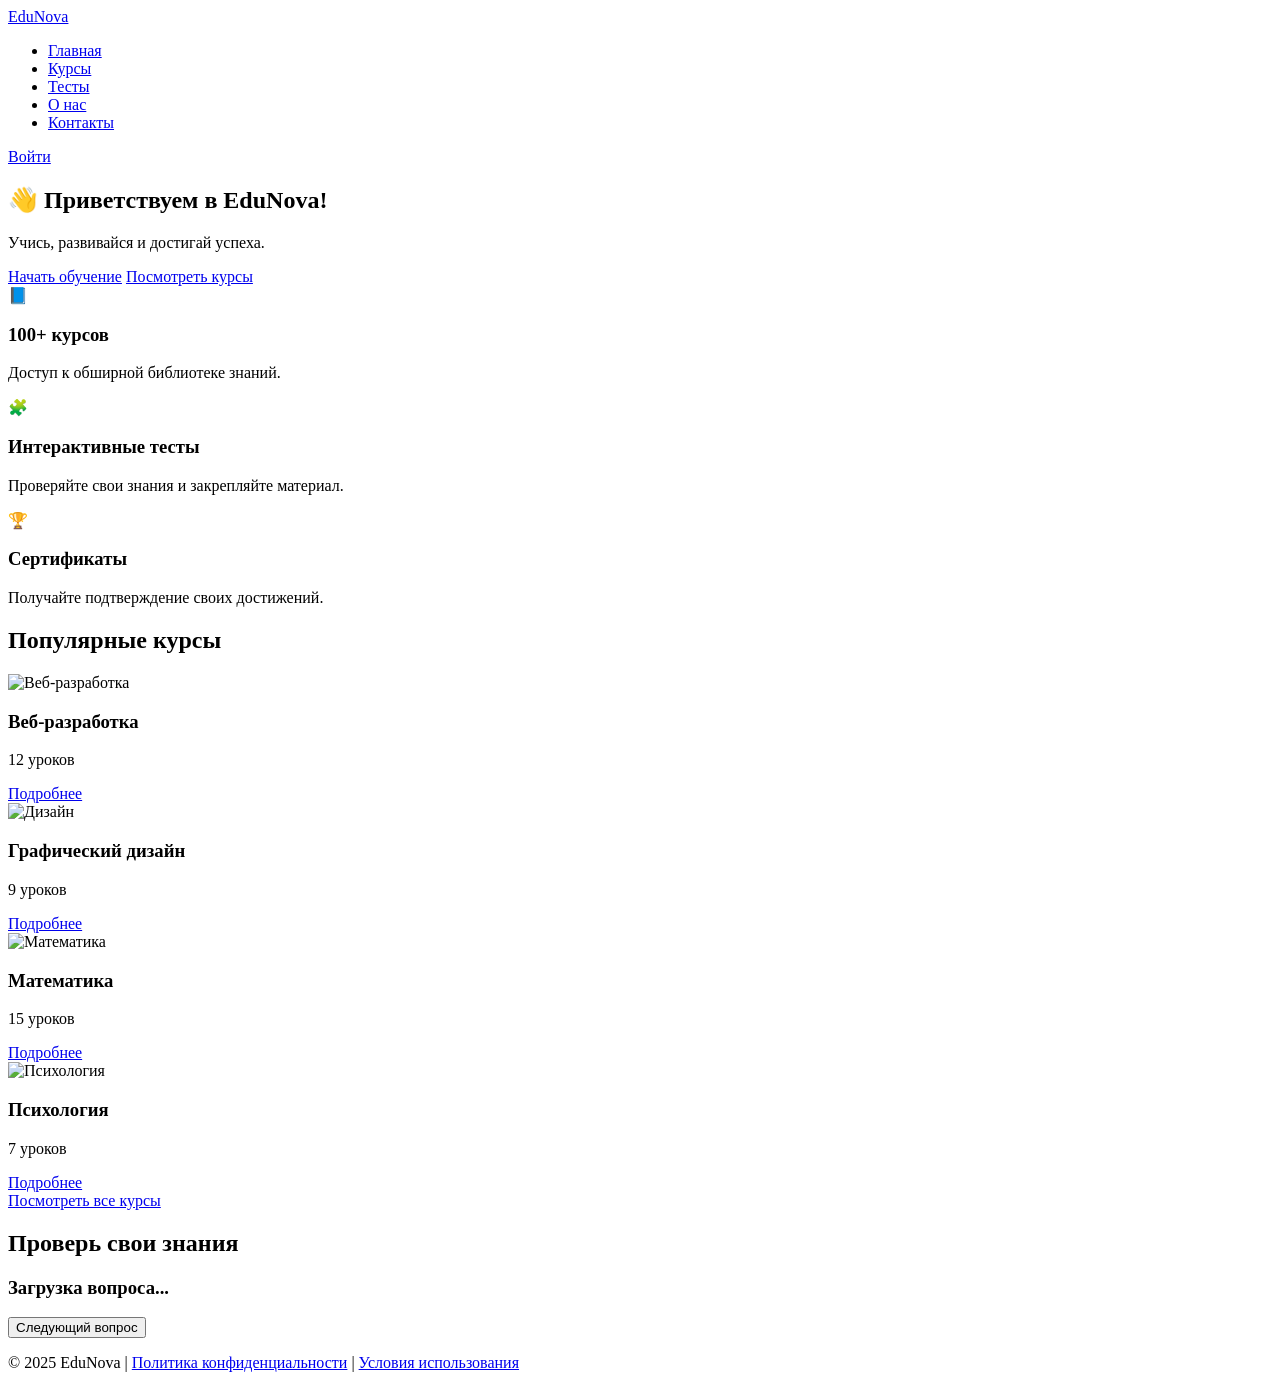
==== index.html @ 9a7067f3 "Create index.html" ====
<!DOCTYPE html>
<html lang="ru">
<head>
    <meta charset="UTF-8">
    <meta name="viewport" content="width=device-width, initial-scale=1.0">
    <title>EduNova - Учись, развивайся и достигай успеха</title>
    <!-- Подключение шрифта Poppins -->
    <link rel="preconnect" href="https://fonts.googleapis.com">
    <link rel="preconnect" href="https://fonts.gstatic.com" crossorigin>
    <link href="https://fonts.googleapis.com/css2?family=Poppins:wght@400;600;700&display=swap" rel="stylesheet">
    <!-- Подключение файла стилей -->
    <link rel="stylesheet" href="style.css">
</head>
<body>

    <!-- Шапка сайта -->
    <header class="header">
        <div class="container">
            <nav class="navigation">
                <a href="#" class="logo">EduNova</a>
                <ul class="nav-menu">
                    <li><a href="#hero">Главная</a></li>
                    <li><a href="#popular-courses">Курсы</a></li>
                    <li><a href="#tests">Тесты</a></li>
                    <li><a href="#">О нас</a></li>
                    <li><a href="#">Контакты</a></li>
                </ul>
                <a href="#" class="btn btn-secondary">Войти</a>
            </nav>
        </div>
    </header>

    <main>
        <!-- Приветственный блок -->
        <section id="hero" class="hero">
            <div class="container">
                <h1>👋 Приветствуем в EduNova!</h1>
                <p>Учись, развивайся и достигай успеха.</p>
                <div class="hero-buttons">
                    <a href="#popular-courses" class="btn btn-primary">Начать обучение</a>
                    <a href="#popular-courses" class="btn btn-outline">Посмотреть курсы</a>
                </div>
            </div>
        </section>

        <!-- Блок преимуществ -->
        <section id="features" class="features">
            <div class="container">
                <div class="feature-card fade-in">
                    <div class="icon">📘</div>
                    <h3>100+ курсов</h3>
                    <p>Доступ к обширной библиотеке знаний.</p>
                </div>
                <div class="feature-card fade-in">
                    <div class="icon">🧩</div>
                    <h3>Интерактивные тесты</h3>
                    <p>Проверяйте свои знания и закрепляйте материал.</p>
                </div>
                <div class="feature-card fade-in">
                    <div class="icon">🏆</div>
                    <h3>Сертификаты</h3>
                    <p>Получайте подтверждение своих достижений.</p>
                </div>
            </div>
        </section>

        <!-- Популярные курсы -->
        <section id="popular-courses" class="popular-courses">
            <div class="container">
                <h2 class="section-title fade-in">Популярные курсы</h2>
                <div class="courses-grid">
                    <!-- Карточка курса 1 -->
                    <div class="course-card fade-in">
                        <img src="https://placehold.co/600x400/4F46E5/FFFFFF?text=💻" alt="Веб-разработка">
                        <div class="card-content">
                            <h3>Веб-разработка</h3>
                            <p>12 уроков</p>
                            <a href="#" class="btn btn-primary">Подробнее</a>
                        </div>
                    </div>
                    <!-- Карточка курса 2 -->
                    <div class="course-card fade-in">
                        <img src="https://placehold.co/600x400/22C55E/FFFFFF?text=🎨" alt="Дизайн">
                        <div class="card-content">
                            <h3>Графический дизайн</h3>
                            <p>9 уроков</p>
                            <a href="#" class="btn btn-primary">Подробнее</a>
                        </div>
                    </div>
                    <!-- Карточка курса 3 -->
                    <div class="course-card fade-in">
                        <img src="https://placehold.co/600x400/F59E0B/FFFFFF?text=🧮" alt="Математика">
                        <div class="card-content">
                            <h3>Математика</h3>
                            <p>15 уроков</p>
                            <a href="#" class="btn btn-primary">Подробнее</a>
                        </div>
                    </div>
                     <!-- Карточка курса 4 -->
                    <div class="course-card fade-in">
                        <img src="https://placehold.co/600x400/EF4444/FFFFFF?text=🧠" alt="Психология">
                        <div class="card-content">
                            <h3>Психология</h3>
                            <p>7 уроков</p>
                            <a href="#" class="btn btn-primary">Подробнее</a>
                        </div>
                    </div>
                </div>
                <div class="text-center">
                    <a href="#" class="btn btn-outline">Посмотреть все курсы</a>
                </div>
            </div>
        </section>

        <!-- Секция с тестами -->
        <section id="tests" class="tests-section">
            <div class="container">
                <h2 class="section-title fade-in">Проверь свои знания</h2>
                <div id="quiz-container" class="quiz-card fade-in">
                    <h3 id="question-text">Загрузка вопроса...</h3>
                    <div id="answers-buttons" class="answers-grid">
                        <!-- Кнопки для ответов будут сгенерированы JS -->
                    </div>
                    <button id="next-btn" class="btn btn-primary">Следующий вопрос</button>
                </div>
                <div id="result-container" class="quiz-card result-card fade-in" style="display: none;">
                    <h3>Ваш результат</h3>
                    <p id="result-text"></p>
                    <button id="restart-btn" class="btn btn-primary">Пройти еще раз</button>
                </div>
            </div>
        </section>

    </main>

    <!-- Подвал сайта -->
    <footer class="footer">
        <div class="container">
            <p>© 2025 EduNova | <a href="#">Политика конфиденциальности</a> | <a href="#">Условия использования</a></p>
        </div>
    </footer>

    <!-- Подключение скриптов -->
    <script src="script.js"></script>
</body>
</html>
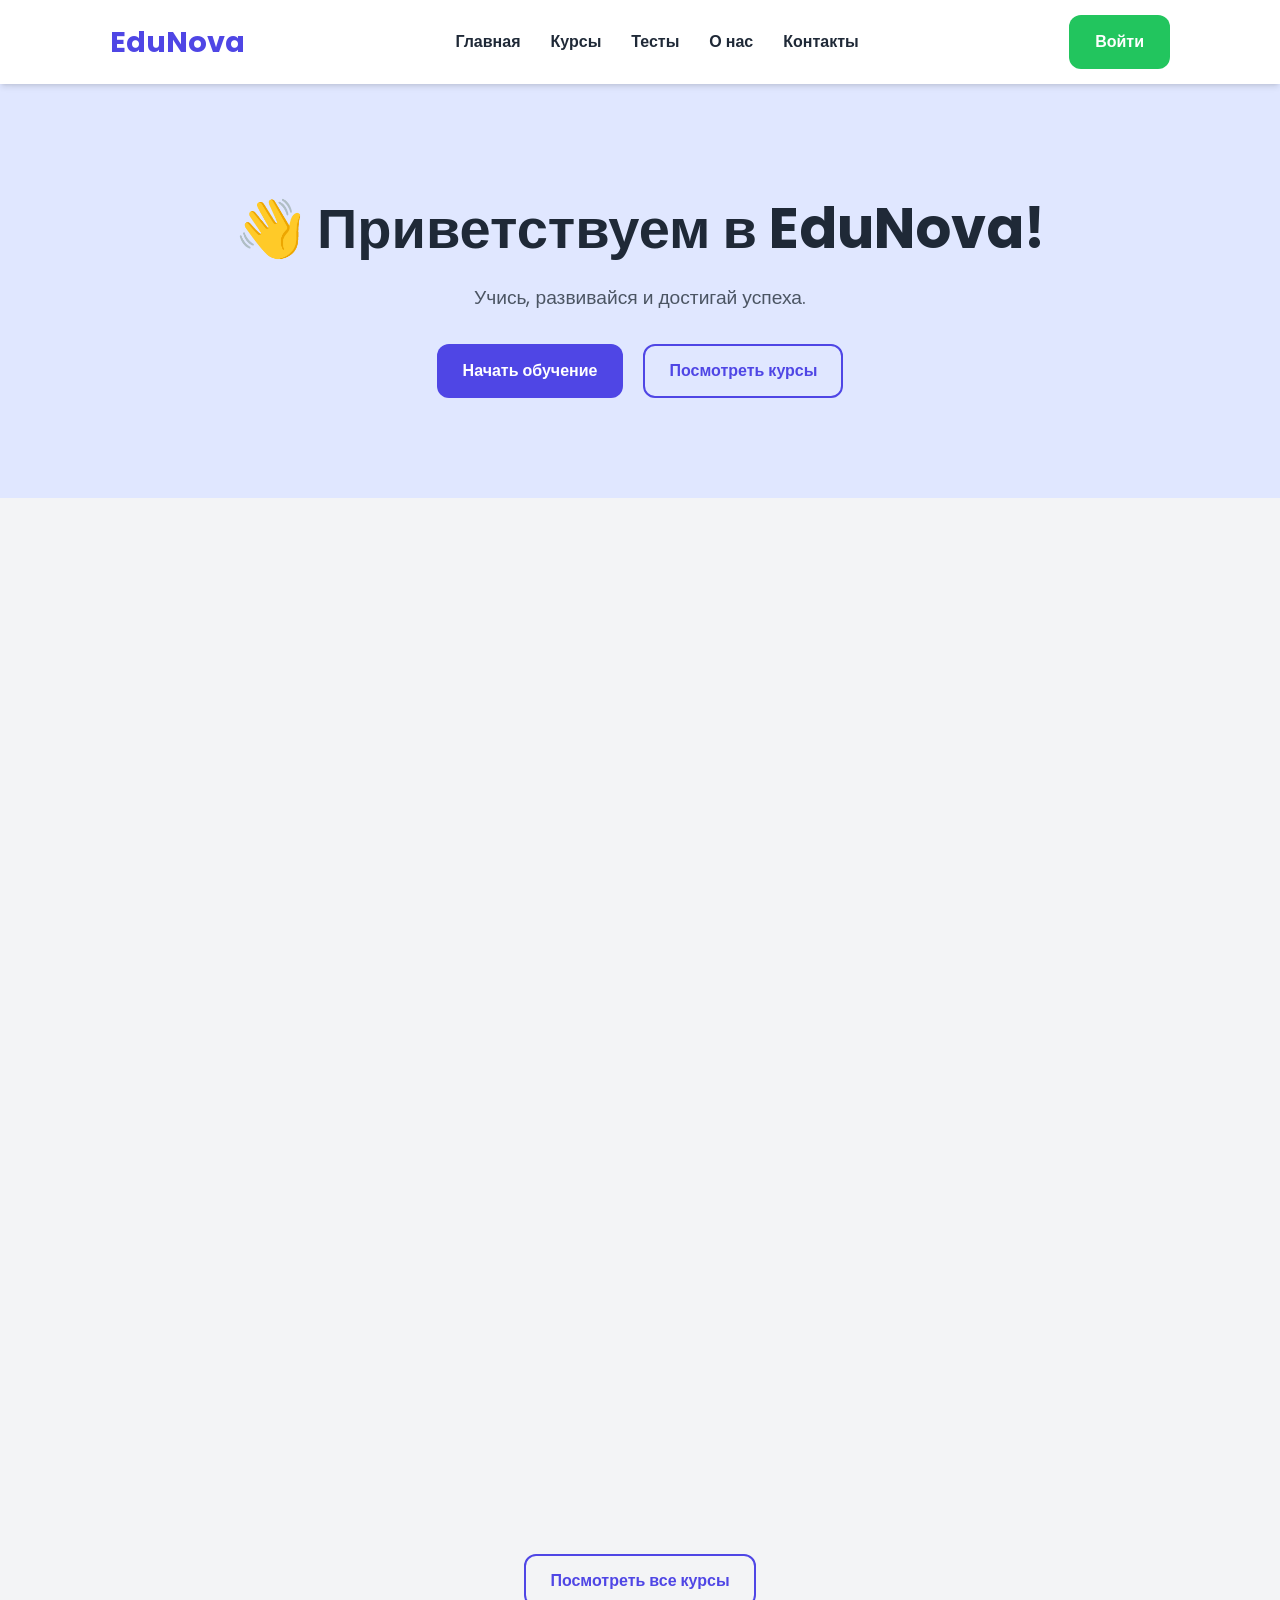
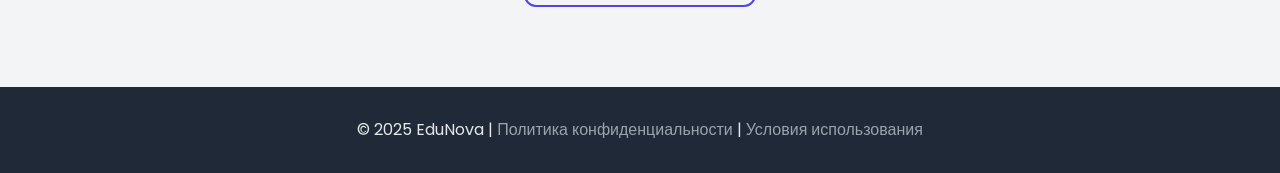
==== commit efdd174c: "Update index.html" ====
--- a/index.html
+++ b/index.html
@@ -4,11 +4,9 @@
     <meta charset="UTF-8">
     <meta name="viewport" content="width=device-width, initial-scale=1.0">
     <title>EduNova - Учись, развивайся и достигай успеха</title>
-    <!-- Подключение шрифта Poppins -->
     <link rel="preconnect" href="https://fonts.googleapis.com">
     <link rel="preconnect" href="https://fonts.gstatic.com" crossorigin>
     <link href="https://fonts.googleapis.com/css2?family=Poppins:wght@400;600;700&display=swap" rel="stylesheet">
-    <!-- Подключение файла стилей -->
     <link rel="stylesheet" href="style.css">
 </head>
 <body>
@@ -17,15 +15,15 @@
     <header class="header">
         <div class="container">
             <nav class="navigation">
-                <a href="#" class="logo">EduNova</a>
+                <a href="index.html" class="logo">EduNova</a>
                 <ul class="nav-menu">
-                    <li><a href="#hero">Главная</a></li>
-                    <li><a href="#popular-courses">Курсы</a></li>
-                    <li><a href="#tests">Тесты</a></li>
-                    <li><a href="#">О нас</a></li>
-                    <li><a href="#">Контакты</a></li>
+                    <li><a href="index.html">Главная</a></li>
+                    <li><a href="courses.html">Курсы</a></li>
+                    <li><a href="tests.html">Тесты</a></li>
+                    <li><a href="about.html">О нас</a></li>
+                    <li><a href="contact.html">Контакты</a></li>
                 </ul>
-                <a href="#" class="btn btn-secondary">Войти</a>
+                <a href="login.html" class="btn btn-secondary">Войти</a>
             </nav>
         </div>
     </header>
@@ -37,8 +35,8 @@
                 <h1>👋 Приветствуем в EduNova!</h1>
                 <p>Учись, развивайся и достигай успеха.</p>
                 <div class="hero-buttons">
-                    <a href="#popular-courses" class="btn btn-primary">Начать обучение</a>
-                    <a href="#popular-courses" class="btn btn-outline">Посмотреть курсы</a>
+                    <a href="courses.html" class="btn btn-primary">Начать обучение</a>
+                    <a href="courses.html" class="btn btn-outline">Посмотреть курсы</a>
                 </div>
             </div>
         </section>
@@ -75,7 +73,7 @@
                         <div class="card-content">
                             <h3>Веб-разработка</h3>
                             <p>12 уроков</p>
-                            <a href="#" class="btn btn-primary">Подробнее</a>
+                            <a href="course-detail.html" class="btn btn-primary">Подробнее</a>
                         </div>
                     </div>
                     <!-- Карточка курса 2 -->
@@ -84,7 +82,7 @@
                         <div class="card-content">
                             <h3>Графический дизайн</h3>
                             <p>9 уроков</p>
-                            <a href="#" class="btn btn-primary">Подробнее</a>
+                            <a href="course-detail.html" class="btn btn-primary">Подробнее</a>
                         </div>
                     </div>
                     <!-- Карточка курса 3 -->
@@ -93,7 +91,7 @@
                         <div class="card-content">
                             <h3>Математика</h3>
                             <p>15 уроков</p>
-                            <a href="#" class="btn btn-primary">Подробнее</a>
+                            <a href="course-detail.html" class="btn btn-primary">Подробнее</a>
                         </div>
                     </div>
                      <!-- Карточка курса 4 -->
@@ -102,35 +100,15 @@
                         <div class="card-content">
                             <h3>Психология</h3>
                             <p>7 уроков</p>
-                            <a href="#" class="btn btn-primary">Подробнее</a>
+                            <a href="course-detail.html" class="btn btn-primary">Подробнее</a>
                         </div>
                     </div>
                 </div>
                 <div class="text-center">
-                    <a href="#" class="btn btn-outline">Посмотреть все курсы</a>
+                    <a href="courses.html" class="btn btn-outline">Посмотреть все курсы</a>
                 </div>
             </div>
         </section>
-
-        <!-- Секция с тестами -->
-        <section id="tests" class="tests-section">
-            <div class="container">
-                <h2 class="section-title fade-in">Проверь свои знания</h2>
-                <div id="quiz-container" class="quiz-card fade-in">
-                    <h3 id="question-text">Загрузка вопроса...</h3>
-                    <div id="answers-buttons" class="answers-grid">
-                        <!-- Кнопки для ответов будут сгенерированы JS -->
-                    </div>
-                    <button id="next-btn" class="btn btn-primary">Следующий вопрос</button>
-                </div>
-                <div id="result-container" class="quiz-card result-card fade-in" style="display: none;">
-                    <h3>Ваш результат</h3>
-                    <p id="result-text"></p>
-                    <button id="restart-btn" class="btn btn-primary">Пройти еще раз</button>
-                </div>
-            </div>
-        </section>
-
     </main>
 
     <!-- Подвал сайта -->
--- a/style.css
+++ b/style.css
@@ -0,0 +1,403 @@
+/* --- Глобальные переменные и стили --- */
+@import url('https://fonts.googleapis.com/css2?family=Poppins:wght@400;600;700&display=swap');
+
+:root {
+    --primary-color: #4F46E5; /* Фиолетово-синий */
+    --accent-color: #22C55E;  /* Зеленый */
+    --bg-color: #F3F4F6;      /* Фон */
+    --text-color: #1F2937;
+    --card-bg-color: #FFFFFF;
+    --border-radius: 12px;
+    --shadow: 0 4px 6px -1px rgba(0, 0, 0, 0.1), 0 2px 4px -2px rgba(0, 0, 0, 0.1);
+    --font-family: 'Poppins', sans-serif;
+}
+
+* {
+    margin: 0;
+    padding: 0;
+    box-sizing: border-box;
+}
+
+html {
+    scroll-behavior: smooth;
+}
+
+body {
+    font-family: var(--font-family);
+    background-color: var(--bg-color);
+    color: var(--text-color);
+    line-height: 1.6;
+}
+
+.container {
+    max-width: 1100px;
+    margin: 0 auto;
+    padding: 0 20px;
+}
+
+/* --- Общие компоненты --- */
+.btn {
+    display: inline-block;
+    padding: 12px 24px;
+    border-radius: var(--border-radius);
+    text-decoration: none;
+    font-weight: 600;
+    transition: all 0.3s ease;
+    border: 2px solid transparent;
+    cursor: pointer;
+}
+
+.btn-primary {
+    background-color: var(--primary-color);
+    color: white;
+}
+.btn-primary:hover {
+    background-color: #4338CA;
+    transform: translateY(-2px);
+}
+
+.btn-secondary {
+    background-color: var(--accent-color);
+    color: white;
+}
+.btn-secondary:hover {
+    background-color: #16A34A;
+}
+
+.btn-outline {
+    background-color: transparent;
+    color: var(--primary-color);
+    border-color: var(--primary-color);
+}
+.btn-outline:hover {
+    background-color: var(--primary-color);
+    color: white;
+}
+
+.btn.full-width {
+    width: 100%;
+    text-align: center;
+}
+
+.section-title {
+    text-align: center;
+    font-size: 2.5rem;
+    margin-bottom: 40px;
+    color: var(--text-color);
+}
+
+/* --- Шапка и Навигация --- */
+.header {
+    background-color: var(--card-bg-color);
+    padding: 15px 0;
+    position: sticky;
+    top: 0;
+    z-index: 1000;
+    box-shadow: var(--shadow);
+}
+
+.navigation {
+    display: flex;
+    justify-content: space-between;
+    align-items: center;
+}
+
+.logo {
+    font-size: 1.8rem;
+    font-weight: 700;
+    color: var(--primary-color);
+    text-decoration: none;
+}
+
+.nav-menu {
+    display: flex;
+    list-style: none;
+    gap: 30px;
+}
+
+.nav-menu a {
+    text-decoration: none;
+    color: var(--text-color);
+    font-weight: 600;
+    transition: color 0.3s ease;
+}
+
+.nav-menu a:hover {
+    color: var(--primary-color);
+}
+
+/* --- Главная страница (index.html) --- */
+.hero {
+    text-align: center;
+    padding: 100px 0;
+    background-color: #E0E7FF;
+}
+.hero h1 {
+    font-size: 3.5rem;
+    margin-bottom: 10px;
+}
+.hero p {
+    font-size: 1.2rem;
+    margin-bottom: 30px;
+    color: #4B5563;
+}
+.hero-buttons {
+    display: flex;
+    justify-content: center;
+    gap: 20px;
+}
+.features {
+    padding: 80px 0;
+}
+.features .container {
+    display: grid;
+    grid-template-columns: repeat(3, 1fr);
+    gap: 30px;
+}
+.feature-card {
+    background-color: var(--card-bg-color);
+    padding: 30px;
+    border-radius: var(--border-radius);
+    text-align: center;
+    box-shadow: var(--shadow);
+}
+.feature-card .icon {
+    font-size: 3rem;
+    margin-bottom: 15px;
+}
+.popular-courses {
+    padding: 80px 0;
+}
+.courses-grid {
+    display: grid;
+    grid-template-columns: repeat(auto-fit, minmax(280px, 1fr));
+    gap: 30px;
+    margin-bottom: 40px;
+}
+.course-card {
+    background-color: var(--card-bg-color);
+    border-radius: var(--border-radius);
+    box-shadow: var(--shadow);
+    overflow: hidden;
+    transition: transform 0.3s ease, box-shadow 0.3s ease;
+}
+.course-card:hover {
+    transform: translateY(-5px);
+    box-shadow: 0 10px 15px -3px rgba(0,0,0,0.1), 0 4px 6px -4px rgba(0,0,0,0.1);
+}
+.course-card img {
+    width: 100%;
+    height: 200px;
+    object-fit: cover;
+}
+.card-content {
+    padding: 20px;
+}
+.card-content h3 {
+    margin-bottom: 10px;
+}
+.card-content p {
+    color: #6B7280;
+    margin-bottom: 20px;
+}
+.text-center {
+    text-align: center;
+}
+
+/* --- Секция с Тестами (index.html и tests.html) --- */
+.tests-section {
+    padding: 80px 0;
+    background-color: #E0E7FF;
+}
+.standalone-tests {
+    padding: 80px 0;
+    background-color: transparent;
+}
+.quiz-card {
+    background-color: var(--card-bg-color);
+    padding: 40px;
+    border-radius: var(--border-radius);
+    box-shadow: var(--shadow);
+    max-width: 700px;
+    margin: 0 auto;
+}
+.quiz-card h3 {
+    margin-bottom: 20px;
+    font-size: 1.5rem;
+}
+.answers-grid {
+    display: grid;
+    grid-template-columns: 1fr;
+    gap: 15px;
+    margin-bottom: 30px;
+}
+.answer-btn {
+    width: 100%;
+    padding: 15px;
+    text-align: left;
+    background-color: var(--bg-color);
+    border: 2px solid #D1D5DB;
+    border-radius: var(--border-radius);
+    cursor: pointer;
+    transition: all 0.2s ease;
+}
+.answer-btn:hover {
+    border-color: var(--primary-color);
+    background-color: #E0E7FF;
+}
+.answer-btn.correct {
+    background-color: #D1FAE5;
+    border-color: var(--accent-color);
+    color: #065F46;
+}
+.answer-btn.wrong {
+    background-color: #FEE2E2;
+    border-color: #EF4444;
+    color: #991B1B;
+}
+#next-btn, #restart-btn {
+    width: 100%;
+}
+.result-card {
+    text-align: center;
+}
+
+/* --- Второстепенные страницы (Общий заголовок) --- */
+.page-header {
+    background-color: #E0E7FF;
+    padding: 60px 0;
+    text-align: center;
+}
+.page-header h1 {
+    font-size: 2.8rem;
+    margin-bottom: 10px;
+}
+.page-header p {
+    font-size: 1.1rem;
+    color: #4B5563;
+}
+
+/* --- Страница "Курсы" (courses.html) --- */
+.courses-catalog {
+    padding: 80px 0;
+}
+
+/* --- Страница "Детали курса" (course-detail.html) --- */
+.course-detail {
+    padding: 80px 0;
+}
+.course-detail-grid {
+    display: grid;
+    grid-template-columns: 2fr 1fr;
+    gap: 40px;
+}
+.course-content h1 { font-size: 2.5rem; margin-bottom: 5px; }
+.course-author { color: #6B7280; margin-bottom: 20px; }
+.video-placeholder { width: 100%; background-color: #1F2937; border-radius: var(--border-radius); margin-bottom: 30px; overflow: hidden; }
+.video-placeholder img { width: 100%; display: block; }
+.course-content h2 { font-size: 1.8rem; margin-top: 40px; margin-bottom: 20px; border-bottom: 2px solid #E5E7EB; padding-bottom: 10px; }
+.curriculum-list { list-style: none; padding-left: 0; }
+.curriculum-list li { background-color: #F9FAFB; border: 1px solid #E5E7EB; padding: 15px; border-radius: 8px; margin-bottom: 10px; }
+.curriculum-list li span { font-weight: 600; color: var(--primary-color); }
+.course-sidebar .course-info-card { background-color: var(--card-bg-color); padding: 30px; border-radius: var(--border-radius); box-shadow: var(--shadow); position: sticky; top: 100px; }
+.course-info-card h3 { margin-bottom: 20px; }
+.course-info-card ul { list-style: none; margin-bottom: 30px; }
+.course-info-card li { margin-bottom: 15px; display: flex; justify-content: space-between; }
+
+/* --- Страница "Контакты" (contact.html) --- */
+.contact-section { padding: 80px 0; }
+.contact-form-wrapper { max-width: 600px; margin: 0 auto; background-color: var(--card-bg-color); padding: 40px; border-radius: var(--border-radius); box-shadow: var(--shadow); }
+.form-group { margin-bottom: 20px; }
+.form-group label { display: block; margin-bottom: 5px; font-weight: 600; }
+.form-group input, .form-group textarea { width: 100%; padding: 12px; border: 1px solid #D1D5DB; border-radius: 8px; font-family: var(--font-family); font-size: 1rem; transition: border-color 0.3s, box-shadow 0.3s; }
+.form-group input:focus, .form-group textarea:focus { outline: none; border-color: var(--primary-color); box-shadow: 0 0 0 3px rgba(79, 70, 229, 0.2); }
+.form-message { margin-top: 20px; text-align: center; font-weight: 600; display: none; }
+
+/* --- Страница "О нас" (about.html) --- */
+.about-section { padding: 80px 0; background-color: var(--card-bg-color); }
+.about-grid { display: grid; grid-template-columns: 1fr 1fr; gap: 50px; align-items: center; }
+.about-text h2 { font-size: 2rem; margin-bottom: 20px; color: var(--primary-color); }
+.about-image img { width: 100%; border-radius: var(--border-radius); box-shadow: var(--shadow); }
+.team-section { padding: 80px 0; }
+.team-grid { display: grid; grid-template-columns: repeat(auto-fit, minmax(250px, 1fr)); gap: 30px; }
+.team-card { text-align: center; }
+.team-card img { width: 150px; height: 150px; border-radius: 50%; object-fit: cover; margin-bottom: 15px; box-shadow: var(--shadow); }
+.team-card h3 { margin-bottom: 5px; }
+.team-card p { color: #6B7280; }
+
+/* --- Страницы "Вход" и "Регистрация" (login.html, register.html) --- */
+.login-page-bg { background: #E0E7FF; display: flex; justify-content: center; align-items: center; min-height: 100vh; }
+.login-wrapper { max-width: 400px; width: 100%; }
+.login-wrapper .logo { display: block; text-align: center; margin-bottom: 20px; }
+.login-card { background: var(--card-bg-color); padding: 40px; border-radius: var(--border-radius); box-shadow: var(--shadow); text-align: center; }
+.login-card h2 { margin-bottom: 10px; }
+.login-card p { color: #6B7280; margin-bottom: 30px; }
+.login-card .form-group { text-align: left; }
+.form-options { display: flex; justify-content: space-between; align-items: center; margin-bottom: 20px; font-size: 0.9rem; }
+.form-options a { color: var(--primary-color); text-decoration: none; }
+.checkbox-container { display: flex; align-items: center; gap: 8px; cursor: pointer; }
+.signup-link { margin-top: 20px !important; font-size: 0.9rem; }
+.signup-link a { color: var(--primary-color); font-weight: 600; text-decoration: none; }
+
+/* --- Страница "Профиль" (profile.html) --- */
+.profile-section { padding: 60px 0; }
+.profile-header { display: flex; align-items: center; gap: 30px; background-color: var(--card-bg-color); padding: 40px; border-radius: var(--border-radius); box-shadow: var(--shadow); margin-bottom: 30px; }
+.profile-avatar { width: 120px; height: 120px; border-radius: 50%; }
+.profile-info h1 { font-size: 2.5rem; margin: 0; }
+.profile-info p { color: #6B7280; font-size: 1.1rem; }
+.profile-stats { display: grid; grid-template-columns: repeat(3, 1fr); gap: 30px; margin-bottom: 30px; }
+.stat-card { background-color: var(--card-bg-color); padding: 25px; border-radius: var(--border-radius); box-shadow: var(--shadow); text-align: center; }
+.stat-card h3 { color: #6B7280; margin-bottom: 5px; }
+.stat-card p { font-size: 2rem; font-weight: 700; color: var(--primary-color); }
+.profile-content { background-color: var(--card-bg-color); padding: 30px; border-radius: var(--border-radius); box-shadow: var(--shadow); }
+.profile-content h2 { font-size: 1.8rem; margin-bottom: 20px; }
+.section-title-padding { padding-top: 30px; }
+.certificate-list { list-style: none; padding: 0;}
+.certificate-list li { display: flex; justify-content: space-between; align-items: center; padding: 20px; border: 1px solid #E5E7EB; border-radius: var(--border-radius); }
+.certificate-list li:not(:last-child) { margin-bottom: 15px; }
+.cert-info h3 { font-size: 1.2rem; }
+.cert-info p { font-size: 0.9rem; color: #6B7280; }
+.profile-link { font-weight: 600; text-decoration: none; color: var(--primary-color); }
+
+/* --- Анимации --- */
+.fade-in {
+    opacity: 0;
+    transform: translateY(20px);
+    transition: opacity 0.6s ease-out, transform 0.6s ease-out;
+}
+.fade-in.visible {
+    opacity: 1;
+    transform: translateY(0);
+}
+
+/* --- Подвал --- */
+.footer {
+    background-color: #1F2937;
+    color: #E5E7EB;
+    text-align: center;
+    padding: 30px 0;
+}
+.footer a {
+    color: #9CA3AF;
+    text-decoration: none;
+}
+.footer a:hover {
+    color: white;
+}
+
+/* --- Адаптивность --- */
+@media (max-width: 992px) {
+    .course-detail-grid { grid-template-columns: 1fr; }
+    .about-grid { grid-template-columns: 1fr; }
+    .about-image { order: -1; }
+}
+
+@media (max-width: 768px) {
+    .nav-menu { display: none; }
+    .hero h1 { font-size: 2.5rem; }
+    .features .container { grid-template-columns: 1fr; }
+    .section-title, .page-header h1 { font-size: 2rem; }
+    .profile-header { flex-direction: column; text-align: center; gap: 20px; }
+    .profile-stats { grid-template-columns: 1fr; }
+    .certificate-list li { flex-direction: column; align-items: flex-start; gap: 15px; }
+                    }
